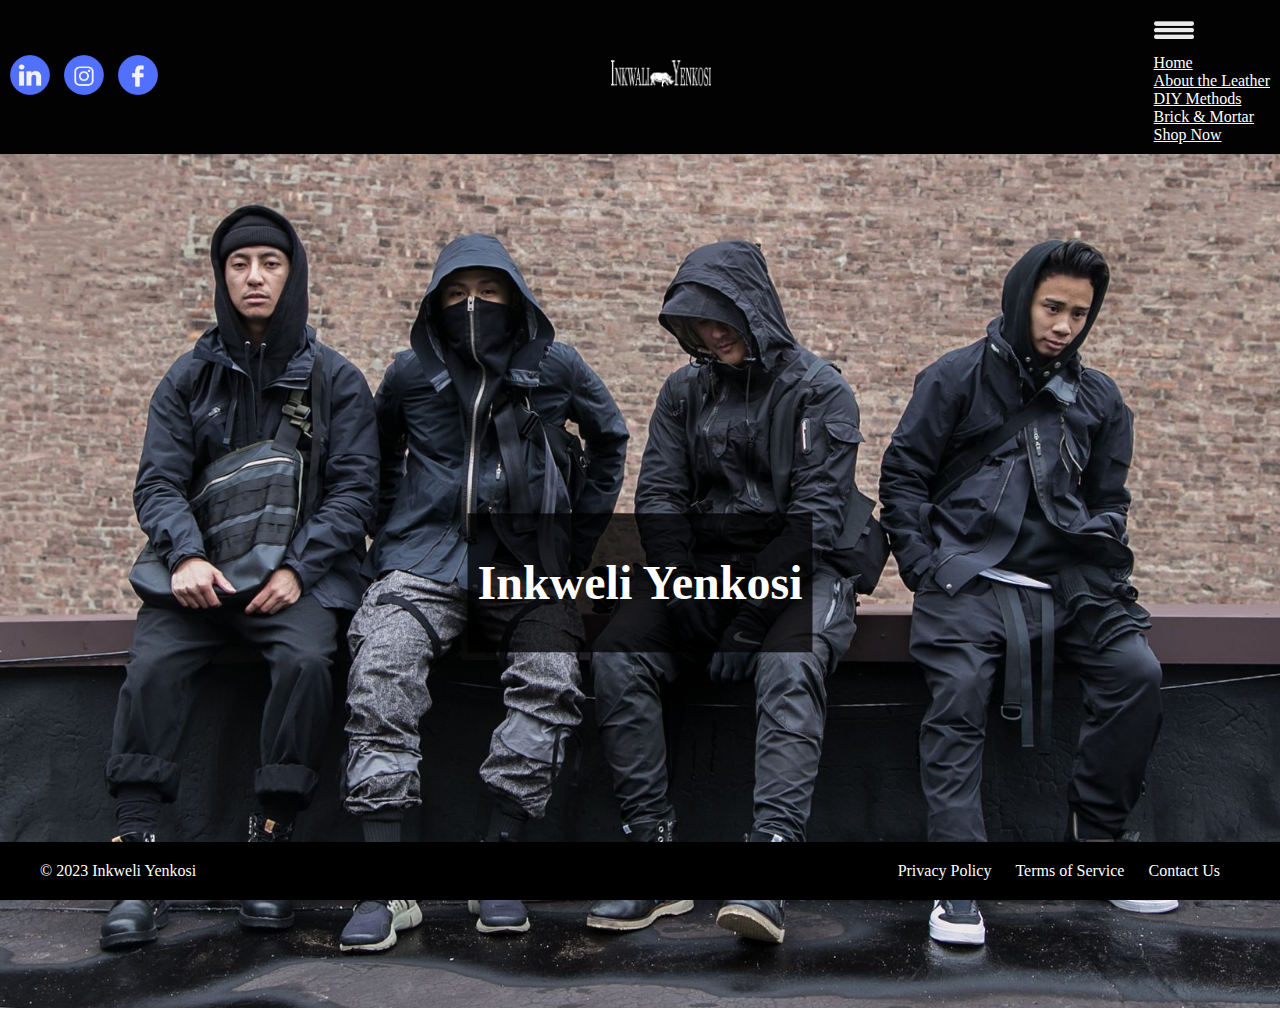
==== index.html @ dff6e2fe "Update index.html" ====
<!DOCTYPE html>
<html lang="en">
<head>
    <meta charset="UTF-8">
    <meta name="viewport" content="width=device-width, initial-scale=1.0">
    <link rel="stylesheet" href="CSS/index.css">
    <title>IndexPage</title>
</head>
<body>
    <div class="container">
        <nav class="navbar">
            <div class="left-images">
                <img src="images/Elements/logo1.png" alt="Logo 1">
                <img src="images/Elements/logo2.png" alt="Logo 2">
                <img src="images/Elements/logo3.png" alt="Logo 3">
            </div>
            <div class="logo">
                <img src="images/Elements/MainLogo.png" alt="Main Image" width="100px">
            </div>
            <div class="dropdown">
                <span><img src="images/Elements/burgermenu.png" alt="Logo 1" width="40px"></span>
                <div class="dropdown-content">
                    <ul>
                        <li><a href="Home#">Home</a></li>
                        <li><a href="Home#">About the Leather</a></li>
                        <li><a href="Home#">DIY Methods</a></li>
                        <li><a href="Home#">Brick & Mortar</a></li>
                        <li><a href="ShopNow.html">Shop Now</a></li>
                    </ul>
                </div>
            </div>
        </nav>

        <div class="MainImage">
            <img src="images/MainImage.jpeg" alt="Welcome Image" width="100%" height="100%">
            <div class="Hh1">
                <h1>Inkweli Yenkosi</h1>
            </div>
        </div>

   
<footer class="footer">
    <div class="footer-content">
        <p>&copy; 2023 Inkweli Yenkosi</p>
        <ul class="footer-links">
            <li><a href="#">Privacy Policy</a></li>
            <li><a href="#">Terms of Service</a></li>
            <li><a href="#">Contact Us</a></li>
        </ul>
    </div>
</footer>
</body>
</html>
---- CSS/index.css ----
body, ul {
    margin: 0;
    padding: 0;
    list-style: none;
}


.navbar {
    display: flex;
    justify-content: space-between;
    align-items: center;
    background-color: #020202;
    color: white;
    padding: 10px;
}


.left-images img {
    width: 40px;
    height: 40px;
    margin-right: 10px;
}


.logo img {
    max-width: 100px;
}


.menu-button {
    background-color: #000000;
    color: white;
    padding: 10px 15px;
    font-size: 16px;
    cursor: pointer;
}


#show-menu-button {
    display: none;
}


@media screen and (max-width: 768px) {
    .left-images {
        display: none;
    }
    #show-menu-button {
        display: block;
    }

    
    .dropdown-content {
        right: calc(100% - 160px); 
    }

    #show-menu-button:checked + .right-menu .dropdown-container {
        display: block; 
    }
}


a {
    color: white; 
}


a:visited {
    color: gold; 
}


a:hover {
    color: blue; 
}


a:active {
    color: green; 
}

.image-text {
    text-align: center;
    font-size: 16px;
    font-family: sans-serif;
    color: #333;
  }
  .image-text {
    text-align: center;
  }





  .MainImage {
    position: relative;
}

.MainImage img {
    width: 100%;
    height: 100%;
}

.Hh1 {
    position: absolute;
    top: 50%;
    left: 50%;
    transform: translate(-50%, -50%);
    text-align: center;
    background-color: rgba(0, 0, 0, 0.781);
    padding: 10px;
    color: #fff;
    font-size: 24px; 
}


.product-section {
    text-align: center;
    margin: 20px auto;
    max-width: 1200px;
}

.product-container {
    display: flex;
    justify-content: center;
    align-items: flex-start;
    flex-wrap: wrap;
}

.product {
    background-color: #fff;
    border: 1px solid #ddd;
    margin: 10px;
    padding: 20px;
    max-width: 300px;
    box-shadow: 0 2px 4px rgba(0, 0, 0, 0.1);
    text-align: center; 
}


.product img {
    max-width: 100%;
    height: 200px; 
}

.footer {
    background-color: #000000;
    color: white;
    padding: 20px 0;
    text-align: center;
    position: fixed;
    bottom: 0;
    width: 100%;
}
.footer-content {
    max-width: 1200px;
    margin: 0 auto;
    display: flex;
    justify-content: space-between;
    align-items: center;
    flex-wrap: wrap;
}

.footer p {
    margin: 0;
}

.footer-links {
    list-style: none;
    padding: 0;
}

.footer-links li {
    display: inline;
    margin-right: 20px;
}

.footer-links a {
    color: white;
    text-decoration: none;
}

.footer-links a:hover {
    text-decoration: underline;
}
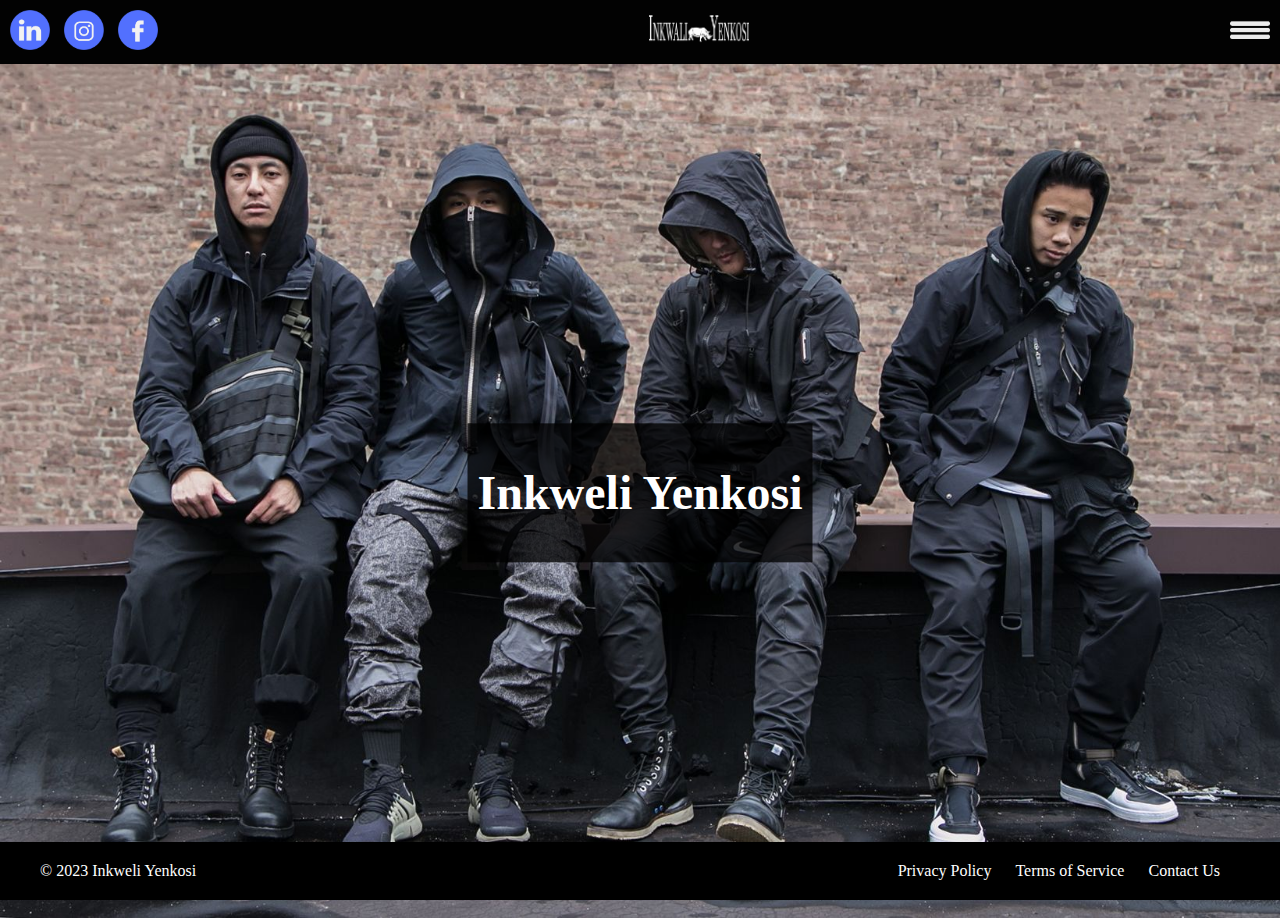
==== commit 00c5e67c: "working" ====
--- a/index.html
+++ b/index.html
@@ -1,44 +1,107 @@
 <!DOCTYPE html>
 <html lang="en">
 <head>
+    <style>
+        .dropdown {
+          position: relative;
+          display: inline-block;
+        }
+        
+        .dropdown-content {
+          display: none;
+          position: absolute;
+          background-color: #020202;
+          min-width: 160px;
+          box-shadow: 0px 8px 16px 0px rgba(0,0,0,0.2);
+          padding: 12px 16px;
+          z-index: 1;
+          right: 0;
+        }
+        
+        .dropdown:hover .dropdown-content {
+          display: block;
+        }
+
+        
+        .dropdown:hover img {
+          content: url('images/Elements/burgermenuT.png' );
+          width: 40px;
+          position: relative;
+        }
+        </style>
     <meta charset="UTF-8">
     <meta name="viewport" content="width=device-width, initial-scale=1.0">
     <link rel="stylesheet" href="CSS/index.css">
     <title>IndexPage</title>
 </head>
 <body>
-    <div class="container">
-        <nav class="navbar">
-            <div class="left-images">
-                <img src="images/Elements/logo1.png" alt="Logo 1">
-                <img src="images/Elements/logo2.png" alt="Logo 2">
-                <img src="images/Elements/logo3.png" alt="Logo 3">
+    <nav class="navbar">
+        <div class="left-images">
+            <img src="images/Elements/logo1.png" alt="Logo 1">
+            <img src="images/Elements/logo2.png" alt="Logo 2">
+            <img src="images/Elements/logo3.png" alt="Logo 3">
+        </div>
+        <div class="logo">
+            <img src="images/Elements/MainLogo.png" alt="Main Image" width="100px">
+        </div>
+        <div class="dropdown">
+            <span><img src="images/Elements/burgermenu.png" alt="Logo 1" width="40px"></span>
+            <div class="dropdown-content">
+              <ul>
+                <li><a href="index.html">Home</a></li>
+                <li><a href="Home#">About the Leather</a></li>
+                <li><a href="Home#">DIY Methouds</a></li>
+                <li><a href="Home#">Brick & Morter</a></li>
+                <li><a href="ShopNow.html">Shop Now</a></li>
+              </ul>
             </div>
-            <div class="logo">
-                <img src="images/Elements/MainLogo.png" alt="Main Image" width="100px">
+          </div>
+    </nav>
+
+    <div class="MainImage">
+        <img src="images/MainImage.jpeg" alt="Welcome Image" width="100%" height="100%">
+        <div class="Hh1">
+            <h1>Inkweli Yenkosi</h1>
+        </div>
+    </div>
+
+    <!--
+    <section class="product-section">
+        <h2>Shop Now!</h2>
+        <div class="product-container">
+           
+            <div class="product">
+                <img src="Images/Night - Drip 280.png" alt="Product 1">
+                <h3>Limited Edition</h3>
+                <p>Guidan Suite NightForm</p>
+                <p>Price: R200</p>
             </div>
-            <div class="dropdown">
-                <span><img src="images/Elements/burgermenu.png" alt="Logo 1" width="40px"></span>
-                <div class="dropdown-content">
-                    <ul>
-                        <li><a href="Home#">Home</a></li>
-                        <li><a href="Home#">About the Leather</a></li>
-                        <li><a href="Home#">DIY Methods</a></li>
-                        <li><a href="Home#">Brick & Mortar</a></li>
-                        <li><a href="ShopNow.html">Shop Now</a></li>
-                    </ul>
-                </div>
+           
+            <div class="product">
+                <img src="Images/5edeaf6cddea86227f88011739ffb71b.jpg" alt="Product 2">
+                <h3>Limited Edition</h3>
+                <p>Black Venom </p>
+                <p>Price: R250</p>
             </div>
-        </nav>
+          
+            <div class="product">
+                <img src="Images/Denji.jpeg" alt="Product 2">
+                <h3>Limited Edition</h3>
+                <p>SplinterCell white </p>
+                <p>Price: R800</p>
+            </div>
+           
+            <div class="product">
+                <img src="Images/R.jpeg" alt="Product 2">
+                <h3>Limited Edition</h3>
+                <p>Snake Green </p>
+                <p>Price: R950</p>
+            </div>
 
-        <div class="MainImage">
-            <img src="images/MainImage.jpeg" alt="Welcome Image" width="100%" height="100%">
-            <div class="Hh1">
-                <h1>Inkweli Yenkosi</h1>
-            </div>
         </div>
+    </section>
 
-   
+-->
 <footer class="footer">
     <div class="footer-content">
         <p>&copy; 2023 Inkweli Yenkosi</p>
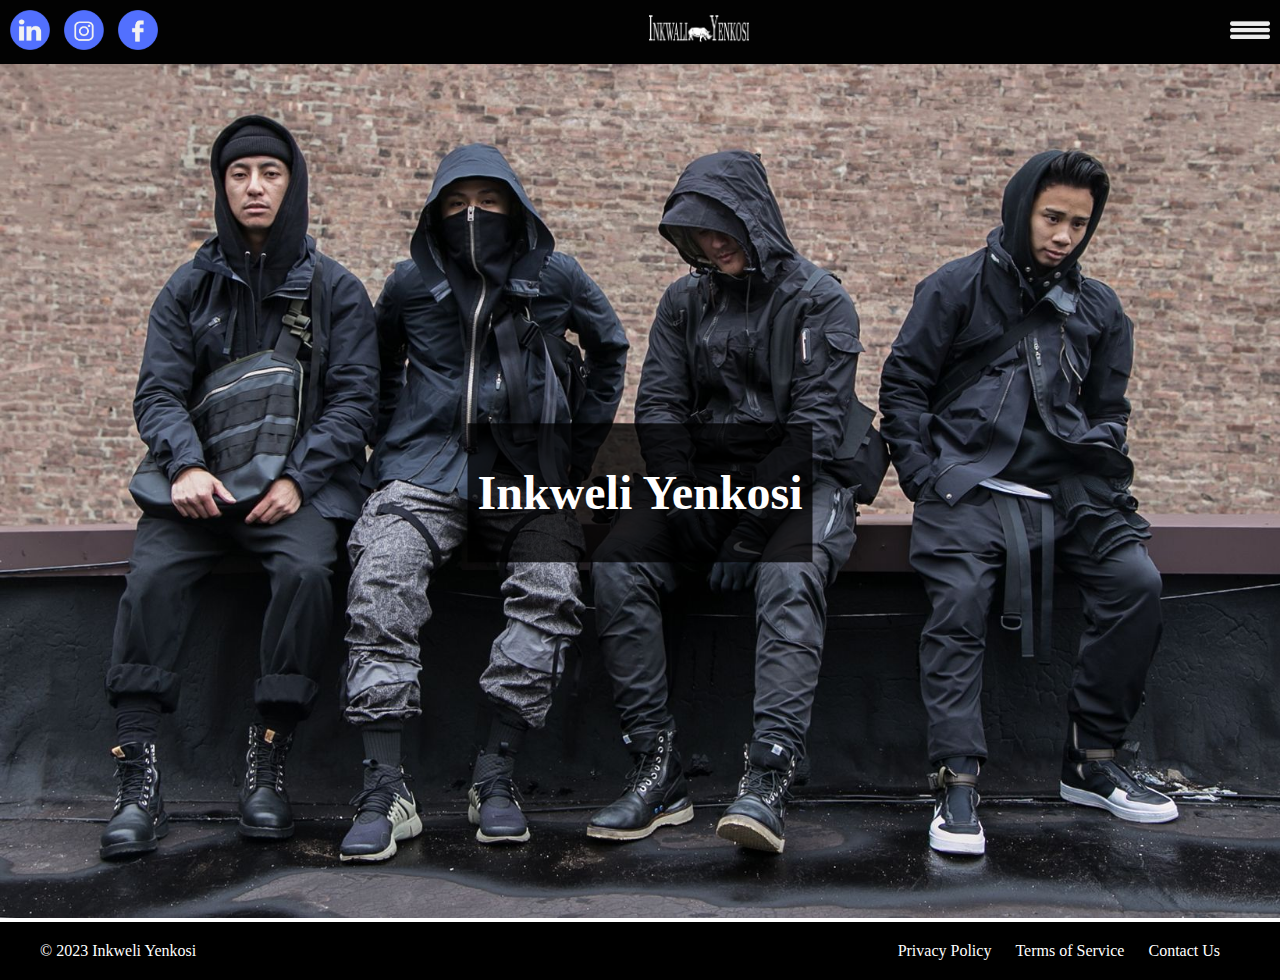
==== commit 68788c9d: "yess" ====
--- a/index.html
+++ b/index.html
@@ -8,19 +8,21 @@
         }
         
         .dropdown-content {
-          display: none;
-          position: absolute;
-          background-color: #020202;
-          min-width: 160px;
-          box-shadow: 0px 8px 16px 0px rgba(0,0,0,0.2);
-          padding: 12px 16px;
-          z-index: 1;
-          right: 0;
-        }
-        
-        .dropdown:hover .dropdown-content {
-          display: block;
-        }
+        display: none;
+        position: fixed; /* Change position to fixed */
+        background-color: #020202;
+        top: 0; /* Align to the top of the viewport */
+        right: 0; /* Align to the right side */
+        bottom: 0; /* Align to the bottom of the viewport */
+        width: 160px; /* Set a fixed width */
+        box-shadow: 0px 8px 16px 0px rgba(0,0,0,0.2);
+        padding: 12px 16px;
+        z-index: 1;
+    }
+    
+.dropdown:hover .dropdown-content {
+    display: block;
+}
 
         
         .dropdown:hover img {
@@ -28,10 +30,26 @@
           width: 40px;
           position: relative;
         }
+
+        #toggle-button {
+    cursor: pointer;
+}
+
+#close-button {
+    cursor: pointer;
+    position: absolute;
+    top: 5px;
+    right: 10px;
+    font-size: 24px;
+}
+
+#close-button:hover {
+    color: red; /* Change the close button color on hover */
+}
         </style>
     <meta charset="UTF-8">
     <meta name="viewport" content="width=device-width, initial-scale=1.0">
-    <link rel="stylesheet" href="CSS/index.css">
+    <link rel="stylesheet" href="CSS/indexM.css">
     <title>IndexPage</title>
 </head>
 <body>
@@ -45,17 +63,18 @@
             <img src="images/Elements/MainLogo.png" alt="Main Image" width="100px">
         </div>
         <div class="dropdown">
-            <span><img src="images/Elements/burgermenu.png" alt="Logo 1" width="40px"></span>
+            <span id="toggle-button"><img src="images/Elements/burgermenu.png" alt="Logo 1" width="40px"></span>
             <div class="dropdown-content">
-              <ul>
-                <li><a href="index.html">Home</a></li>
-                <li><a href="Home#">About the Leather</a></li>
-                <li><a href="Home#">DIY Methouds</a></li>
-                <li><a href="Home#">Brick & Morter</a></li>
-                <li><a href="ShopNow.html">Shop Now</a></li>
-              </ul>
+                <span id="close-button">&times;</span> <!-- Close (X) button -->
+                <ul>
+                    <li><a href="index.html">Home</a></li>
+                    <li><a href="Home#">About the Leather</a></li>
+                    <li><a href="Home#">DIY Methods</a></li>
+                    <li><a href="Home#">Brick & Mortar</a></li>
+                    <li><a href="ShopNow.html">Shop Now</a></li>
+                </ul>
             </div>
-          </div>
+        </div>
     </nav>
 
     <div class="MainImage">
--- a/CSS/indexM.css
+++ b/CSS/indexM.css
@@ -0,0 +1,198 @@
+
+body, ul {
+    margin: 0;
+    padding: 0;
+    list-style: none;
+}
+
+
+.navbar {
+    display: flex;
+    justify-content: space-between;
+    align-items: center;
+    background-color: #020202;
+    color: white;
+    padding: 10px;
+}
+
+
+.left-images img {
+    width: 40px;
+    height: 40px;
+    margin-right: 10px;
+}
+
+
+.logo img {
+    max-width: 100px;
+}
+
+
+.menu-button {
+    background-color: #000000;
+    color: white;
+    padding: 10px 15px;
+    font-size: 16px;
+    cursor: pointer;
+}
+
+
+#show-menu-button {
+    display: none;
+}
+
+
+@media screen and (max-width: 768px) {
+    .left-images {
+        display: none;
+    }
+    #show-menu-button {
+        display: block;
+    }
+
+    
+    .dropdown-content {
+        display: none;
+        position: fixed; /* Change position to fixed */
+        background-color: #020202;
+        top: 0; /* Align to the top of the viewport */
+        right: 0; /* Align to the right side */
+        bottom: 0; /* Align to the bottom of the viewport */
+        width: 160px; /* Set a fixed width */
+        box-shadow: 0px 8px 16px 0px rgba(0,0,0,0.2);
+        padding: 12px 16px;
+        z-index: 1;
+    }
+    
+.dropdown:hover .dropdown-content {
+    display: block;
+}
+
+    #show-menu-button:checked + .right-menu .dropdown-container {
+        display: block; 
+    }
+}
+
+
+a {
+    color: white; 
+}
+
+
+a:visited {
+    color: gold; 
+}
+
+
+a:hover {
+    color: blue; 
+}
+
+
+a:active {
+    color: green; 
+}
+
+.image-text {
+    text-align: center;
+    font-size: 16px;
+    font-family: sans-serif;
+    color: #333;
+  }
+  .image-text {
+    text-align: center;
+  }
+
+
+
+
+
+  .MainImage {
+    position: relative;
+}
+
+.MainImage img {
+    width: 100%;
+    height: 100%;
+}
+
+.Hh1 {
+    position: absolute;
+    top: 50%;
+    left: 50%;
+    transform: translate(-50%, -50%);
+    text-align: center;
+    background-color: rgba(0, 0, 0, 0.781);
+    padding: 10px;
+    color: #fff;
+    font-size: 24px; 
+}
+
+
+.product-section {
+    text-align: center;
+    margin: 20px auto;
+    max-width: 1200px;
+}
+
+.product-container {
+    display: flex;
+    justify-content: center;
+    align-items: flex-start;
+    flex-wrap: wrap;
+}
+
+.product {
+    background-color: #fff;
+    border: 1px solid #ddd;
+    margin: 10px;
+    padding: 20px;
+    max-width: 300px;
+    box-shadow: 0 2px 4px rgba(0, 0, 0, 0.1);
+    text-align: center; 
+}
+
+
+.product img {
+    max-width: 100%;
+    height: 200px; 
+}
+
+.footer {
+    background-color: #000000;
+    color: white;
+    padding: 20px 0;
+    text-align: center;
+}
+
+.footer-content {
+    max-width: 1200px;
+    margin: 0 auto;
+    display: flex;
+    justify-content: space-between;
+    align-items: center;
+    flex-wrap: wrap;
+}
+
+.footer p {
+    margin: 0;
+}
+
+.footer-links {
+    list-style: none;
+    padding: 0;
+}
+
+.footer-links li {
+    display: inline;
+    margin-right: 20px;
+}
+
+.footer-links a {
+    color: white;
+    text-decoration: none;
+}
+
+.footer-links a:hover {
+    text-decoration: underline;
+}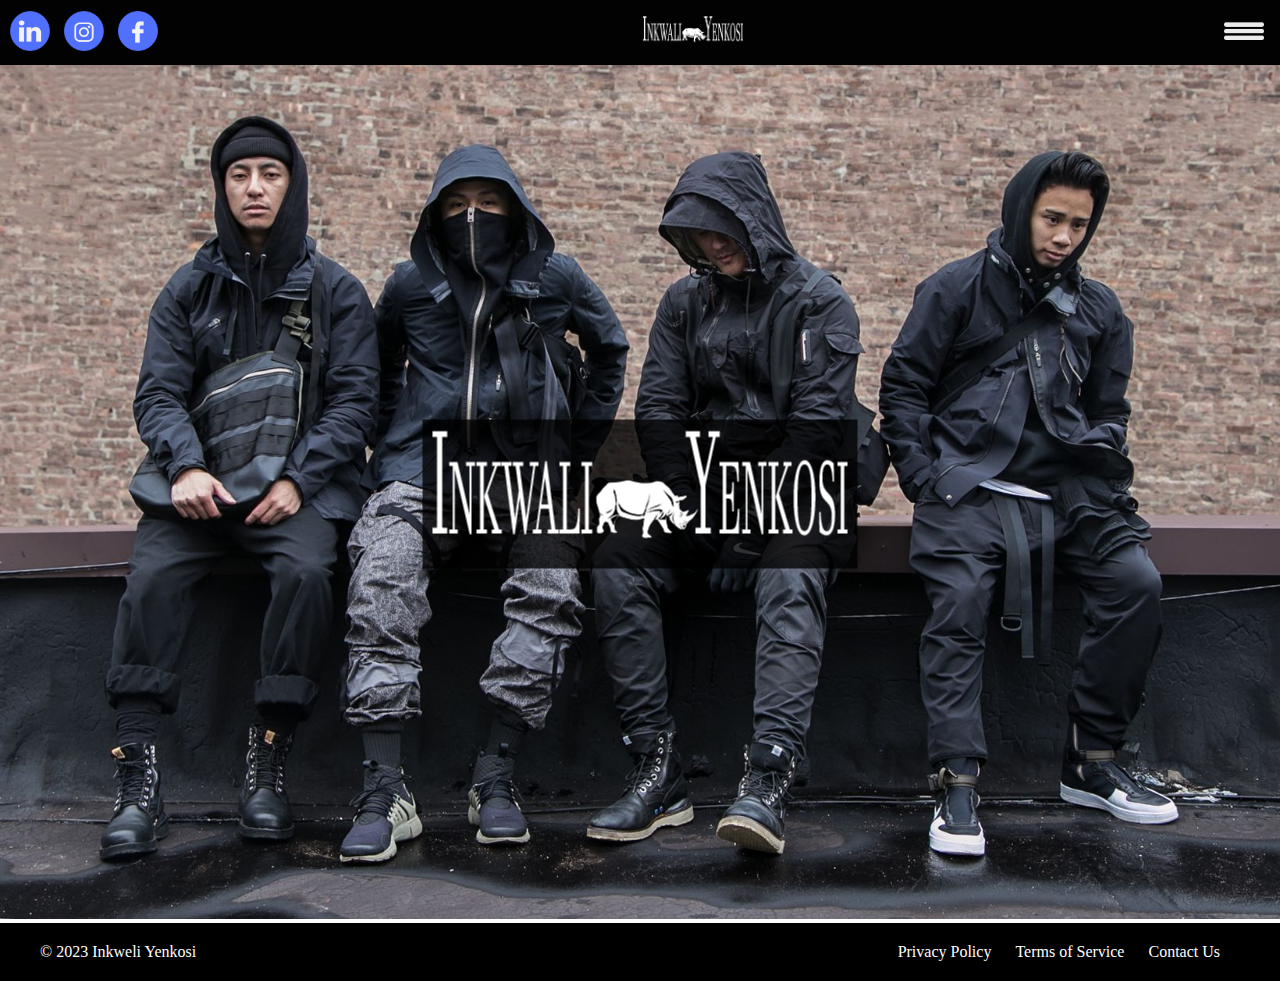
==== commit 508dd048: "32" ====
--- a/index.html
+++ b/index.html
@@ -3,50 +3,68 @@
 <head>
     <style>
         .dropdown {
-          position: relative;
-          display: inline-block;
+            position: relative;
+            display: inline-block;
         }
         
         .dropdown-content {
-        display: none;
-        position: fixed; /* Change position to fixed */
-        background-color: #020202;
-        top: 0; /* Align to the top of the viewport */
-        right: 0; /* Align to the right side */
-        bottom: 0; /* Align to the bottom of the viewport */
-        width: 160px; /* Set a fixed width */
-        box-shadow: 0px 8px 16px 0px rgba(0,0,0,0.2);
-        padding: 12px 16px;
-        z-index: 1;
-    }
-    
-.dropdown:hover .dropdown-content {
-    display: block;
-}
+    display: none;
+    position: absolute;
+    background-color: #020202;
+    top: 100%; 
+    right: 0;
+    width: 170px;
+    height: 90vh; 
+    box-shadow: 0px 8px 16px 0px rgba(0, 0, 0, 0.2);
+    padding: 12px 16px;
+    z-index: 1;
+    overflow-y: auto;
+    padding: 16px;
+}    
+        .dropdown button {
+            cursor: pointer;
+        }
+        .dropdown-content ul {
+            padding: 0;
+            margin: 0;
+            list-style-type: none;
+            text-decoration: none;
+        }
+
+        .dropdown-content ul li {
+            padding-top: 10px 0; 
+            text-decoration: none;
+            color: #fff; 
+            margin-bottom: 10px;
+        }
+
+        .dropdown-content ul li a {
+            text-decoration: none;
+            color: #fff; 
+        }
 
         
-        .dropdown:hover img {
-          content: url('images/Elements/burgermenuT.png' );
-          width: 40px;
-          position: relative;
+        .dropdown #close-button {
+            cursor: pointer;
+            position: absolute;
+            top: 5px;
+            right: 10px;
+            font-size: 24px;
+            color: #fff; 
         }
 
-        #toggle-button {
-    cursor: pointer;
-}
-
-#close-button {
-    cursor: pointer;
-    position: absolute;
-    top: 5px;
-    right: 10px;
-    font-size: 24px;
-}
-
-#close-button:hover {
-    color: red; /* Change the close button color on hover */
-}
-        </style>
+        .dropdown #close-button:hover {
+            color: red; 
+        }
+        .dropdown:hover .dropdown-content {
+            display: block;
+        }
+        .btn1{
+            border: none;
+            background: none;
+            cursor: pointer;
+            overflow: hidden;}
+    </style>
     <meta charset="UTF-8">
     <meta name="viewport" content="width=device-width, initial-scale=1.0">
     <link rel="stylesheet" href="CSS/indexM.css">
@@ -60,13 +78,15 @@
             <img src="images/Elements/logo3.png" alt="Logo 3">
         </div>
         <div class="logo">
-            <img src="images/Elements/MainLogo.png" alt="Main Image" width="100px">
+            <img src="images/Elements/MainLogo.png" alt="Main Image" >
         </div>
         <div class="dropdown">
-            <span id="toggle-button"><img src="images/Elements/burgermenu.png" alt="Logo 1" width="40px"></span>
+           
+            <button id="toggle-button" class="btn1"><img src="images/Elements/burgermenu.png" alt="Logo 1" width="40px"></button>
             <div class="dropdown-content">
-                <span id="close-button">&times;</span> <!-- Close (X) button -->
+                <span id="close-button" onclick="closeDropdown()">&times;</span> 
                 <ul>
+                   
                     <li><a href="index.html">Home</a></li>
                     <li><a href="Home#">About the Leather</a></li>
                     <li><a href="Home#">DIY Methods</a></li>
@@ -80,47 +100,11 @@
     <div class="MainImage">
         <img src="images/MainImage.jpeg" alt="Welcome Image" width="100%" height="100%">
         <div class="Hh1">
-            <h1>Inkweli Yenkosi</h1>
+            <img src="images/Elements/MainLogo.png" alt="Main Image" width="100px" height="20px">
         </div>
     </div>
 
-    <!--
-    <section class="product-section">
-        <h2>Shop Now!</h2>
-        <div class="product-container">
-           
-            <div class="product">
-                <img src="Images/Night - Drip 280.png" alt="Product 1">
-                <h3>Limited Edition</h3>
-                <p>Guidan Suite NightForm</p>
-                <p>Price: R200</p>
-            </div>
-           
-            <div class="product">
-                <img src="Images/5edeaf6cddea86227f88011739ffb71b.jpg" alt="Product 2">
-                <h3>Limited Edition</h3>
-                <p>Black Venom </p>
-                <p>Price: R250</p>
-            </div>
-          
-            <div class="product">
-                <img src="Images/Denji.jpeg" alt="Product 2">
-                <h3>Limited Edition</h3>
-                <p>SplinterCell white </p>
-                <p>Price: R800</p>
-            </div>
-           
-            <div class="product">
-                <img src="Images/R.jpeg" alt="Product 2">
-                <h3>Limited Edition</h3>
-                <p>Snake Green </p>
-                <p>Price: R950</p>
-            </div>
 
-        </div>
-    </section>
-
--->
 <footer class="footer">
     <div class="footer-content">
         <p>&copy; 2023 Inkweli Yenkosi</p>
@@ -131,6 +115,26 @@
         </ul>
     </div>
 </footer>
+
+
+<script>
+    function toggleDropdown() {
+        var dropdownContent = document.querySelector(".dropdown-content");
+        if (dropdownContent.style.display === "block") {
+            dropdownContent.style.display = "none";
+        } else {
+            dropdownContent.style.display = "block";
+        }
+    }
+
+    function closeDropdown() {
+        var dropdownContent = document.querySelector(".dropdown-content");
+        dropdownContent.style.display = "none";
+    }
+
+    document.getElementById("toggle-button").addEventListener("click", toggleDropdown);
+</script>
 </body>
 </html>
 
+
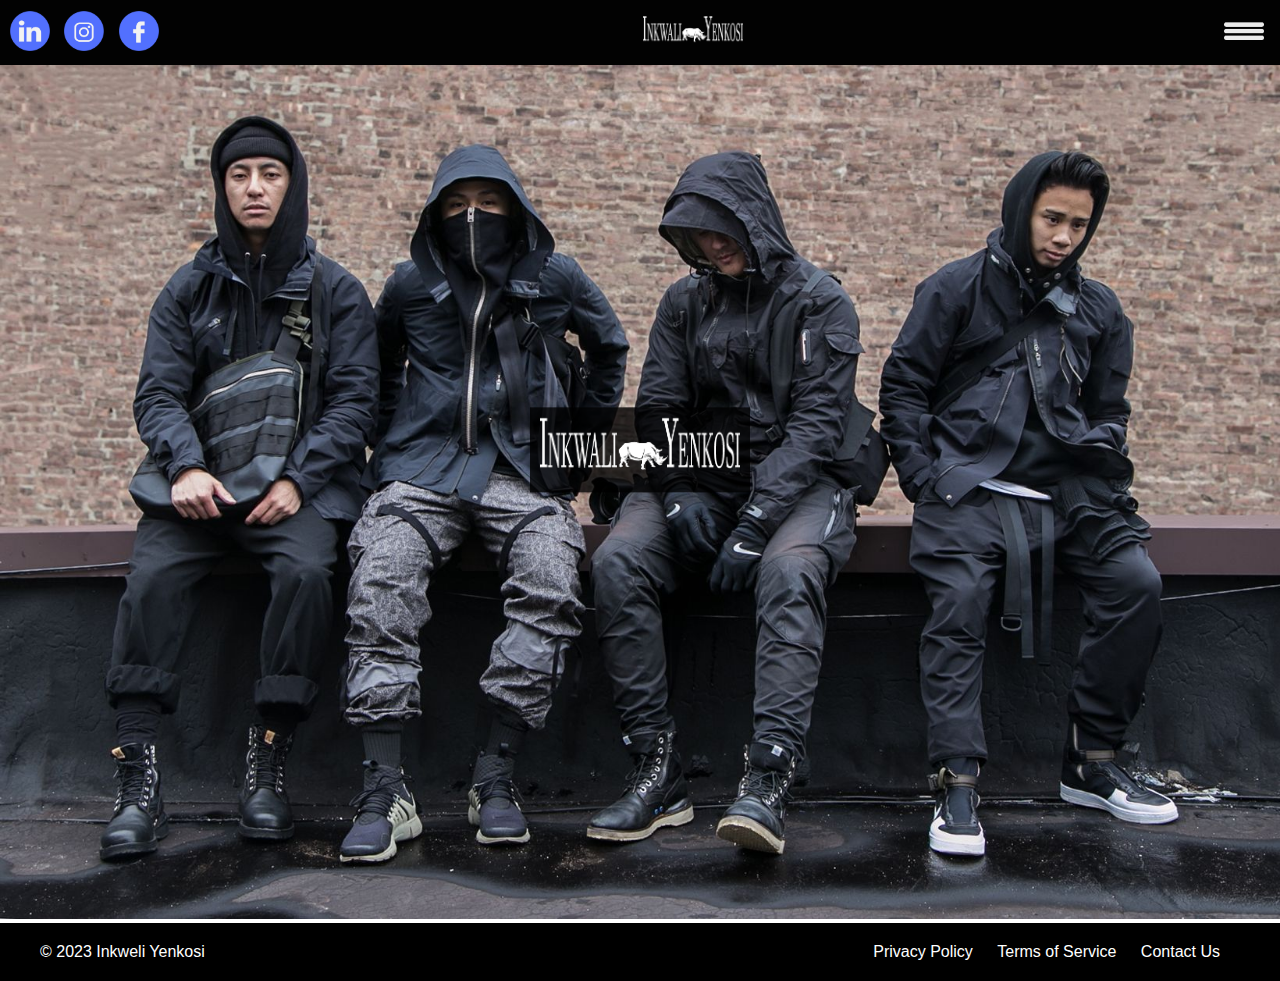
==== commit 59bfa4e6: "fixed" ====
--- a/index.html
+++ b/index.html
@@ -1,74 +1,11 @@
 <!DOCTYPE html>
-<html lang="en">
+<html>
 <head>
+    <title>IndexPage</title>
+    <link rel="stylesheet" href="CSS/IndexShopNow.css">
     <style>
-        .dropdown {
-            position: relative;
-            display: inline-block;
-        }
-        
-        .dropdown-content {
-    display: none;
-    position: absolute;
-    background-color: #020202;
-    top: 100%; 
-    right: 0;
-    width: 170px;
-    height: 90vh; 
-    box-shadow: 0px 8px 16px 0px rgba(0, 0, 0, 0.2);
-    padding: 12px 16px;
-    z-index: 1;
-    overflow-y: auto;
-    padding: 16px;
-}    
-        .dropdown button {
-            cursor: pointer;
-        }
-        .dropdown-content ul {
-            padding: 0;
-            margin: 0;
-            list-style-type: none;
-            text-decoration: none;
-        }
 
-        .dropdown-content ul li {
-            padding-top: 10px 0; 
-            text-decoration: none;
-            color: #fff; 
-            margin-bottom: 10px;
-        }
-
-        .dropdown-content ul li a {
-            text-decoration: none;
-            color: #fff; 
-        }
-
-        
-        .dropdown #close-button {
-            cursor: pointer;
-            position: absolute;
-            top: 5px;
-            right: 10px;
-            font-size: 24px;
-            color: #fff; 
-        }
-
-        .dropdown #close-button:hover {
-            color: red; 
-        }
-        .dropdown:hover .dropdown-content {
-            display: block;
-        }
-        .btn1{
-            border: none;
-            background: none;
-            cursor: pointer;
-            overflow: hidden;}
     </style>
-    <meta charset="UTF-8">
-    <meta name="viewport" content="width=device-width, initial-scale=1.0">
-    <link rel="stylesheet" href="CSS/indexM.css">
-    <title>IndexPage</title>
 </head>
 <body>
     <nav class="navbar">
@@ -89,52 +26,44 @@
                    
                     <li><a href="index.html">Home</a></li>
                     <li><a href="Home#">About the Leather</a></li>
-                    <li><a href="Home#">DIY Methods</a></li>
+                    <li><a href="DIY Method.html">DIY Methods</a></li>
                     <li><a href="Home#">Brick & Mortar</a></li>
-                    <li><a href="ShopNow.html">Shop Now</a></li>
+                    <li class="shop-now-dropdown">
+                        <a href="ShopAllNow.html">Shop Now</a>
+                        <div class="shop-now-submenu">
+                            <ul>
+                                <li><a href="ShopNowAccessories.html">Accessories</a></li>
+                                <li><a href="ShopNowBags.html">Bags</a></li>
+                                <li><a href="ShopNowJackets.html">Jackets</a></li>
+                            </ul>
+                        </div>
+                    </li>
                 </ul>
             </div>
         </div>
     </nav>
-
     <div class="MainImage">
         <img src="images/MainImage.jpeg" alt="Welcome Image" width="100%" height="100%">
         <div class="Hh1">
-            <img src="images/Elements/MainLogo.png" alt="Main Image" width="100px" height="20px">
+            <img src="images/Elements/MainLogo.png" alt="Main Image" width="200px" height="100px">  
         </div>
     </div>
+    
 
 
-<footer class="footer">
-    <div class="footer-content">
-        <p>&copy; 2023 Inkweli Yenkosi</p>
-        <ul class="footer-links">
-            <li><a href="#">Privacy Policy</a></li>
-            <li><a href="#">Terms of Service</a></li>
-            <li><a href="#">Contact Us</a></li>
-        </ul>
-    </div>
-</footer>
+    <script src="js/main.js"></script>
+    <script src="js/dropdown.js"></script>
 
-
-<script>
-    function toggleDropdown() {
-        var dropdownContent = document.querySelector(".dropdown-content");
-        if (dropdownContent.style.display === "block") {
-            dropdownContent.style.display = "none";
-        } else {
-            dropdownContent.style.display = "block";
-        }
-    }
-
-    function closeDropdown() {
-        var dropdownContent = document.querySelector(".dropdown-content");
-        dropdownContent.style.display = "none";
-    }
-
-    document.getElementById("toggle-button").addEventListener("click", toggleDropdown);
-</script>
+        <footer class="footer">
+            <div class="footer-content">
+                <p>&copy; 2023 Inkweli Yenkosi</p>
+                <ul class="footer-links">
+                    <li><a href="#">Privacy Policy</a></li>
+                    <li><a href="#">Terms of Service</a></li>
+                    <li><a href="#">Contact Us</a></li>
+                </ul>
+            </div>
+        </footer>
+        </body>
 </body>
 </html>
-
-
--- a/CSS/IndexShopNow.css
+++ b/CSS/IndexShopNow.css
@@ -0,0 +1,287 @@
+/* Reset default browser styles */
+body, ul {
+    margin: 0;
+    padding: 0;
+    list-style: none;
+}
+
+/* Base styles for the body and fonts */
+body {
+    font-family: Arial, sans-serif;
+    margin: 0;
+    padding: 0;
+    overflow-x: hidden;
+    min-height: 100vh; 
+    display: flex;
+    flex-direction: column; 
+}
+
+/* Navigation bar styles */
+.navbar {
+    display: flex;
+    justify-content: space-between;
+    align-items: center;
+    background-color: #020202;
+    color: white;
+    padding: 10px;
+}
+
+.left-images img {
+    width: 40px;
+    height: 40px;
+    margin-right: 10px;
+}
+
+.logo img {
+    max-width: 100px;
+}
+
+/* Dropdown menu styles */
+.dropdown {
+    position: relative;
+    display: inline-block;
+}
+
+.dropdown-content {
+    display: none;
+    position: absolute;
+    background-color: #020202;
+    top: 100%;
+    right: -10px;
+    width: 250px;
+    height: 90vh;
+    box-shadow: 0px 8px 5px 0px rgba(0, 0, 0, 0.2);
+    padding: 16px;
+    z-index: 1;
+    overflow-y: auto;
+}
+
+.dropdown button {
+    cursor: pointer;
+}
+
+.dropdown-content ul {
+    padding: 0;
+    margin: 0;
+    list-style-type: none;
+    text-decoration: none;
+}
+
+.dropdown-content ul li {
+    padding: 10px 0;
+    color: #fff;
+    margin-bottom: 10px;
+}
+
+.dropdown-content ul li a {
+    text-decoration: none;
+    color: #fff;
+}
+
+.dropdown #close-button {
+    cursor: pointer;
+    position: absolute;
+    top: 5px;
+    right: 10px;
+    font-size: 24px;
+    color: #fff;
+}
+
+.dropdown #close-button:hover {
+    color: red;
+}
+
+.dropdown:hover .dropdown-content {
+    display: block;
+}
+
+/* Main content container styles */
+.container {
+    display: flex;
+    flex-direction: row;
+    justify-content: space-between;
+    align-items: flex-start;
+    flex-wrap: wrap;
+    margin: 10px;
+    flex-grow: 1; 
+}
+
+/* Product styles */
+.product {
+    border: 1px solid #ccc;
+    padding: 10px;
+    margin: 10px;
+    text-align: center;
+    max-width: 230px;
+    width: 100%;
+    height: 10%;
+}
+
+.cart {
+    width: 300px;
+    padding: 20px;
+    border: 1px solid #ccc;
+    box-shadow: 0 2px 4px rgba(0, 0, 0, 0.1); 
+    background-color: #fff; 
+    border-radius: 8px; 
+    margin: 0 auto; 
+    text-align: left; 
+}
+
+.cart h2 {
+    font-size: 24px; 
+    margin-bottom: 10px; 
+}
+
+#cartItems {
+    list-style-type: none; 
+    padding: 0;
+}
+
+#cartTotal {
+    font-weight: bold; 
+    font-size: 18px; 
+}
+
+img {
+    max-width: 100%;
+    height: auto;
+}
+
+/* Popup styles */
+.popup {
+    display: none;
+    position: fixed;
+    top: 0;
+    left: 0;
+    width: 100%;
+    height: 100%;
+    background-color: rgba(0, 0, 0, 0.7);
+    z-index: 999;
+    justify-content: center;
+    align-items: center;
+    display: flex;
+}
+
+.popup-content {
+    background-color: white;
+    padding: 20px;
+    text-align: center;
+    box-shadow: 0 2px 4px rgba(0, 0, 0, 0.2);
+    position: relative; /* Center content */
+}
+
+.product .p9 {
+    font-size: x-small;
+
+}
+.btnCart {
+    border: none;
+    background: none;
+    padding: 10px 20px;
+    font-family: "montserrat";
+    cursor: pointer;
+    margin: 10px;
+    transition: 0.8s;
+    position: relative;
+    overflow: hidden;
+}
+
+.btnCart:hover {
+    color: #fff;
+}
+
+.btn1 {
+    border: none;
+    background: none;
+    cursor: pointer;
+    overflow: hidden;
+}
+.btnCheck {
+    background-color: #000000;
+    color: white;
+    position: relative;
+    left: 35%;
+}
+.btnCart::before {
+    content: "";
+    position: absolute;
+    left: 0;
+    width: 100%;
+    height: 0%;
+    background: #3498db;
+    z-index: -1;
+    transition: 0.8s;
+}
+
+/* Footer content styles */
+
+
+.footer {
+    background-color: #000000;
+    color: white;
+    padding: 20px 0;
+    text-align: center;
+}
+
+.footer-content {
+    max-width: 1200px;
+    margin: 0 auto;
+    display: flex;
+    justify-content: space-between;
+    align-items: center;
+    flex-wrap: wrap;
+}
+
+.footer p {
+    margin: 0;
+}
+
+.footer-links {
+    list-style: none;
+    padding: 0;
+}
+
+.footer-links li {
+    display: inline;
+    margin-right: 20px;
+}
+
+.footer-links a {
+    color: white;
+    text-decoration: none;
+}
+
+.footer-links a:hover {
+    text-decoration: underline;
+}
+
+.Hh1 {
+    position: absolute;
+    top: 50%;
+    left: 50%;
+    transform: translate(-50%, -50%);
+    text-align: center;
+    background-color: rgba(0, 0, 0, 0.781);
+    padding: 10px;
+    color: #fff;
+    font-size: 24px; 
+}
+
+/* Add this CSS rule to initially hide the submenu */
+.shop-now-submenu {
+    display: none;
+    position: absolute;
+    top: 28%;
+    left: -0%;
+    background-color: #630202;
+    width: 250px;
+    box-shadow: 0px 8px 5px 0px rgba(0, 0, 0, 0.2);
+    padding: 16px;
+    z-index: 5;
+}
+
+/* Add this CSS rule to show the submenu when hovering over the "Shop Now" link */
+.shop-now-dropdown:hover .shop-now-submenu {
+    display: block;
+}
